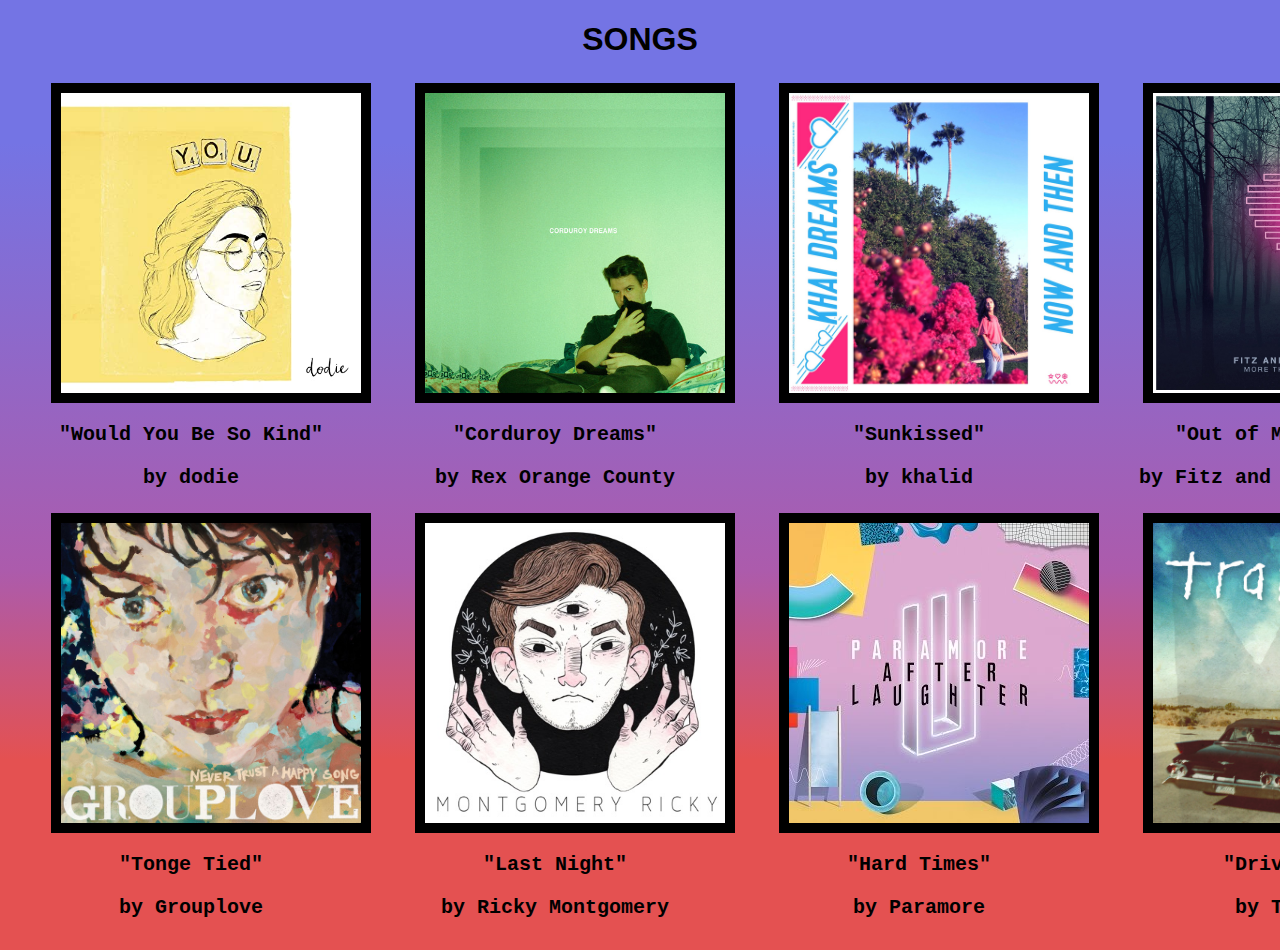
==== index.html @ 97e0b89a "rename to index" ====
<!--add in spotify codes and organize to look nicely-->
<!DOCTYPE html>
<html lang="en">
<head>
    <meta charset="UTF-8">
    <meta http-equiv="X-UA-Compatible" content="IE=edge">
    <meta name="viewport" content="width=device-width, initial-scale=1.0">
    <title>Spotify Playlist</title>
    <style>
        .center {
            display: block;
            margin-right: auto;
            margin-left: auto;
            width: 50%;
            text-align: center;
        }
        img {
            margin-left: 40px;
            margin-right: auto;
            width: 300px;
            display: block;
            border: 10px solid black;
        }
        body {
            background: linear-gradient(to bottom, rgb(116, 116, 228) 15%, rgb(172, 91, 172) 60%, rgb(228, 81, 81) 80%);
            display: fill;
        }
        .general1 {
            font-size: 20px;
            font-family: 'Courier New', Courier, monospace;
            font-weight: bold;
            word-wrap: break-word;
            text-align: center;
            margin-left: auto;
        }
    </style>
</head>
<body>
    <div class="center">
        <h1 style="font-family: 'Franklin Gothic Medium', 'Arial Narrow', Arial, sans-serif;">SONGS</h1>
    </div>
    <table>
        <tr>
            <td>
                <a href="https://open.spotify.com/track/3ZiuxcBeRanTjfHzVBuuQe?si=18ce5fff60414679" title="Would You Be So Kind" target="_blank" width="150" height="70">
                    <img src="images/wouldyou.jpg" alt="Would You Be So Kind" title="Would You Be So Kind"></a>
                <div class="general1">
                    <p>"Would You Be So Kind"</p>
                    <p>by dodie</p>
                </div>
            </td>
            <td>
                <a href="https://open.spotify.com/track/02tvc9CFnTyHuSRlGeNv9w?si=17c1e0b4e0aa45db" title="Corduroy Dreams" target="_blank">
                    <img src="images/corduroy.jpg" alt="Corduroy Dreams" title="Corduroy Dreams"></a>
                <div>
                    <p class="general1">"Corduroy Dreams"</p>
                    <p class="general1">by Rex Orange County</p>
                </div>
            </td>
            <td>
                <a href="https://open.spotify.com/track/1tD8J13a74q8fBqXwAP50j?si=607d2df0f3574725" title="Sunkissed" target="_blank">
                    <img src="images/sunkissed.jpeg" alt="Sunkissed" title="Sunkissed"></a>
                <div>
                    <p class="general1">"Sunkissed"</p>
                    <p class="general1">by khalid</p>
                </div>
            </td>
            <td>
                <a href="https://open.spotify.com/track/2AYEOC02WLhUiOoaig2SEH?si=f135f25e187043b4" title="Out of My League" target="_blank">
                    <img src="images/outofmy.jpg" alt="Out of My League" title="Out of My League"></a>
                <div>
                    <p class="general1">"Out of My League"</p>
                    <p class="general1">by Fitz and The Tantrums</p>
                </div>
            </td>
        </tr>
        <tr>
            <td>
                <a href="https://open.spotify.com/track/0GO8y8jQk1PkHzS31d699N?si=50bec04b58d6469c" title="Tongue Tied" target="_blank">
                    <img src="images/tied.jpeg" alt="Tongue Tied" title="Tongue Tied"></a>
                <div>
                    <p class="general1">"Tonge Tied"</p>
                    <p class="general1">by Grouplove</p>
                </div>
            </td>
            <td>
                <a href="https://open.spotify.com/track/69dV0XDWwT1g7oLLE4lbJs?si=99c0b182f4704d8a" title="Last Night" target="_blank">
                    <img src="images/lastnight.jpeg" alt="Last Night" title="Last Night"></a>
                <div>
                    <p class="general1">"Last Night"</p>
                    <p class="general1">by Ricky Montgomery</p>
                </div>
            </td>
            <td>
                <a href="https://open.spotify.com/track/0w5Bdu51Ka25Pf3hojsKHh?si=c639fe297c3b4900" title="Hard Times" target="_blank">
                    <img src="images/hardtimes.jpg" alt="Hard Times" title="Hard Times"></a>
                <div>
                    <p class="general1">"Hard Times"</p>
                    <p class="general1">by Paramore</p>
                </div>
            </td>
            <td>
                <a href="https://open.spotify.com/track/0KAiuUOrLTIkzkpfpn9jb9?si=e868e614ec054108" title="Drive By" target="_blank">
                    <img src="images/driveby.jpeg" alt="Drive By" title="Drive By"></a>
                <div>
                    <p class="general1">"Drive By"</p>
                    <p class="general1">by Train</p>
                </div>
            </td>
        </tr>
    </table>
</body>
</html>
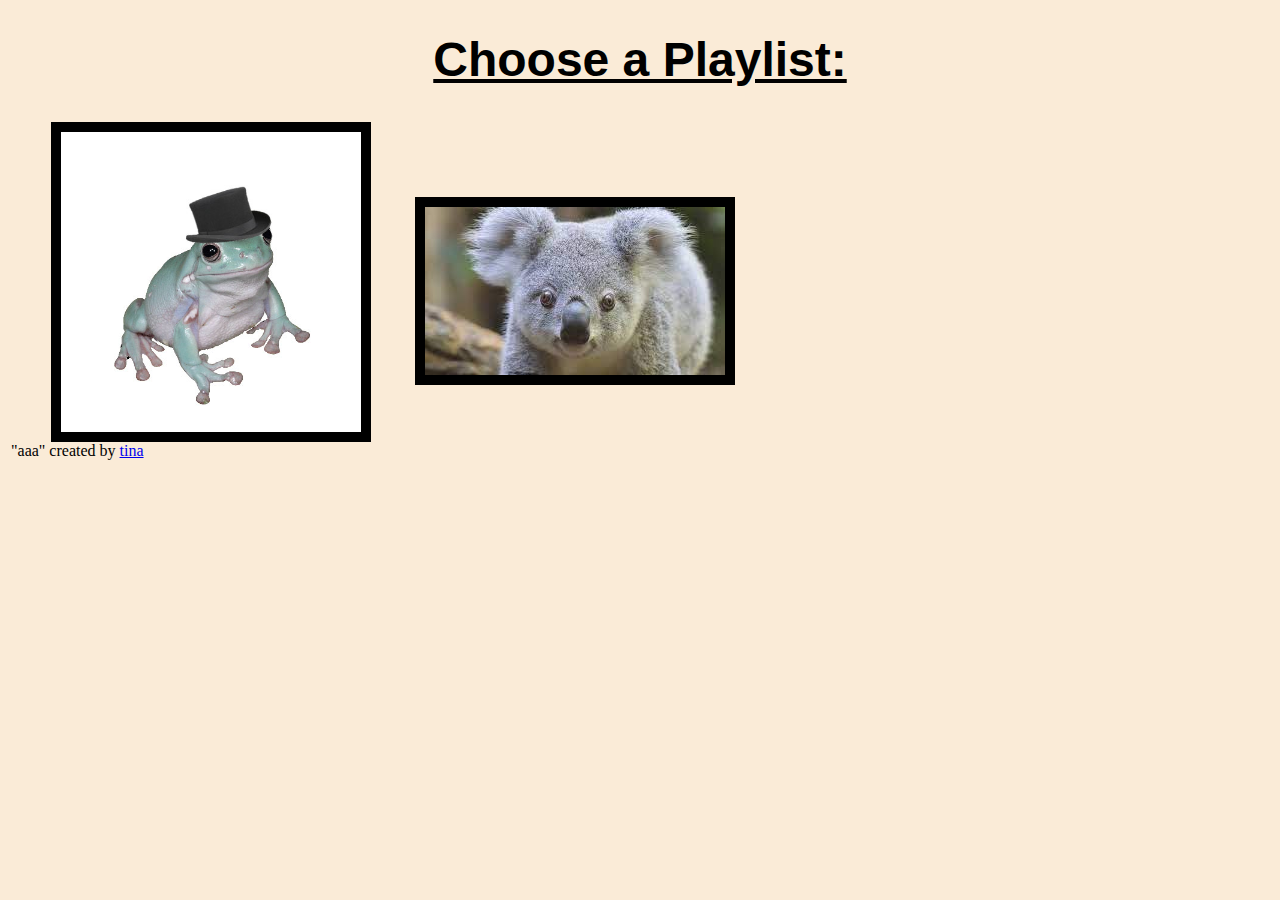
==== commit 4229b903: "updated homepage" ====
--- a/index.html
+++ b/index.html
@@ -1,11 +1,10 @@
-<!--add in spotify codes and organize to look nicely-->
 <!DOCTYPE html>
 <html lang="en">
 <head>
+    <title>Spotify Playlist</title>
     <meta charset="UTF-8">
     <meta http-equiv="X-UA-Compatible" content="IE=edge">
     <meta name="viewport" content="width=device-width, initial-scale=1.0">
-    <title>Spotify Playlist</title>
     <style>
         .center {
             display: block;
@@ -14,6 +13,14 @@
             width: 50%;
             text-align: center;
         }
+        body {
+            background-color: antiquewhite;
+        }
+        h1 {
+            font-family:'Gill Sans', 'Gill Sans MT', Calibri, 'Trebuchet MS', sans-serif;
+            font-size: 48px;
+            text-decoration: underline;
+        }
         img {
             margin-left: 40px;
             margin-right: auto;
@@ -21,91 +28,18 @@
             display: block;
             border: 10px solid black;
         }
-        body {
-            background: linear-gradient(to bottom, rgb(116, 116, 228) 15%, rgb(172, 91, 172) 60%, rgb(228, 81, 81) 80%);
-            display: fill;
-        }
-        .general1 {
-            font-size: 20px;
-            font-family: 'Courier New', Courier, monospace;
-            font-weight: bold;
-            word-wrap: break-word;
-            text-align: center;
-            margin-left: auto;
-        }
     </style>
 </head>
 <body>
-    <div class="center">
-        <h1 style="font-family: 'Franklin Gothic Medium', 'Arial Narrow', Arial, sans-serif;">SONGS</h1>
-    </div>
+    <h1 class="center">Choose a Playlist:</h1>
     <table>
         <tr>
             <td>
-                <a href="https://open.spotify.com/track/3ZiuxcBeRanTjfHzVBuuQe?si=18ce5fff60414679" title="Would You Be So Kind" target="_blank" width="150" height="70">
-                    <img src="images/wouldyou.jpg" alt="Would You Be So Kind" title="Would You Be So Kind"></a>
-                <div class="general1">
-                    <p>"Would You Be So Kind"</p>
-                    <p>by dodie</p>
-                </div>
+                <a href="aaa.html" title="aaa" target="_blank"><img src="images/frog.jpg" alt="aaa" title="aaa"></a>
+                <div>"aaa" created by <a href="https://open.spotify.com/user/k1mk7td7v22ju0buc2jusk6e1?si=5749c8cb76a644d1" title="tina" target="_blank">tina</a></div>
             </td>
             <td>
-                <a href="https://open.spotify.com/track/02tvc9CFnTyHuSRlGeNv9w?si=17c1e0b4e0aa45db" title="Corduroy Dreams" target="_blank">
-                    <img src="images/corduroy.jpg" alt="Corduroy Dreams" title="Corduroy Dreams"></a>
-                <div>
-                    <p class="general1">"Corduroy Dreams"</p>
-                    <p class="general1">by Rex Orange County</p>
-                </div>
-            </td>
-            <td>
-                <a href="https://open.spotify.com/track/1tD8J13a74q8fBqXwAP50j?si=607d2df0f3574725" title="Sunkissed" target="_blank">
-                    <img src="images/sunkissed.jpeg" alt="Sunkissed" title="Sunkissed"></a>
-                <div>
-                    <p class="general1">"Sunkissed"</p>
-                    <p class="general1">by khalid</p>
-                </div>
-            </td>
-            <td>
-                <a href="https://open.spotify.com/track/2AYEOC02WLhUiOoaig2SEH?si=f135f25e187043b4" title="Out of My League" target="_blank">
-                    <img src="images/outofmy.jpg" alt="Out of My League" title="Out of My League"></a>
-                <div>
-                    <p class="general1">"Out of My League"</p>
-                    <p class="general1">by Fitz and The Tantrums</p>
-                </div>
-            </td>
-        </tr>
-        <tr>
-            <td>
-                <a href="https://open.spotify.com/track/0GO8y8jQk1PkHzS31d699N?si=50bec04b58d6469c" title="Tongue Tied" target="_blank">
-                    <img src="images/tied.jpeg" alt="Tongue Tied" title="Tongue Tied"></a>
-                <div>
-                    <p class="general1">"Tonge Tied"</p>
-                    <p class="general1">by Grouplove</p>
-                </div>
-            </td>
-            <td>
-                <a href="https://open.spotify.com/track/69dV0XDWwT1g7oLLE4lbJs?si=99c0b182f4704d8a" title="Last Night" target="_blank">
-                    <img src="images/lastnight.jpeg" alt="Last Night" title="Last Night"></a>
-                <div>
-                    <p class="general1">"Last Night"</p>
-                    <p class="general1">by Ricky Montgomery</p>
-                </div>
-            </td>
-            <td>
-                <a href="https://open.spotify.com/track/0w5Bdu51Ka25Pf3hojsKHh?si=c639fe297c3b4900" title="Hard Times" target="_blank">
-                    <img src="images/hardtimes.jpg" alt="Hard Times" title="Hard Times"></a>
-                <div>
-                    <p class="general1">"Hard Times"</p>
-                    <p class="general1">by Paramore</p>
-                </div>
-            </td>
-            <td>
-                <a href="https://open.spotify.com/track/0KAiuUOrLTIkzkpfpn9jb9?si=e868e614ec054108" title="Drive By" target="_blank">
-                    <img src="images/driveby.jpeg" alt="Drive By" title="Drive By"></a>
-                <div>
-                    <p class="general1">"Drive By"</p>
-                    <p class="general1">by Train</p>
-                </div>
+                <a href="love3.html" title="aaa" target="_blank"><img src="images/koala.jpeg" alt="aaa" title="aaa"></a>
             </td>
         </tr>
     </table>
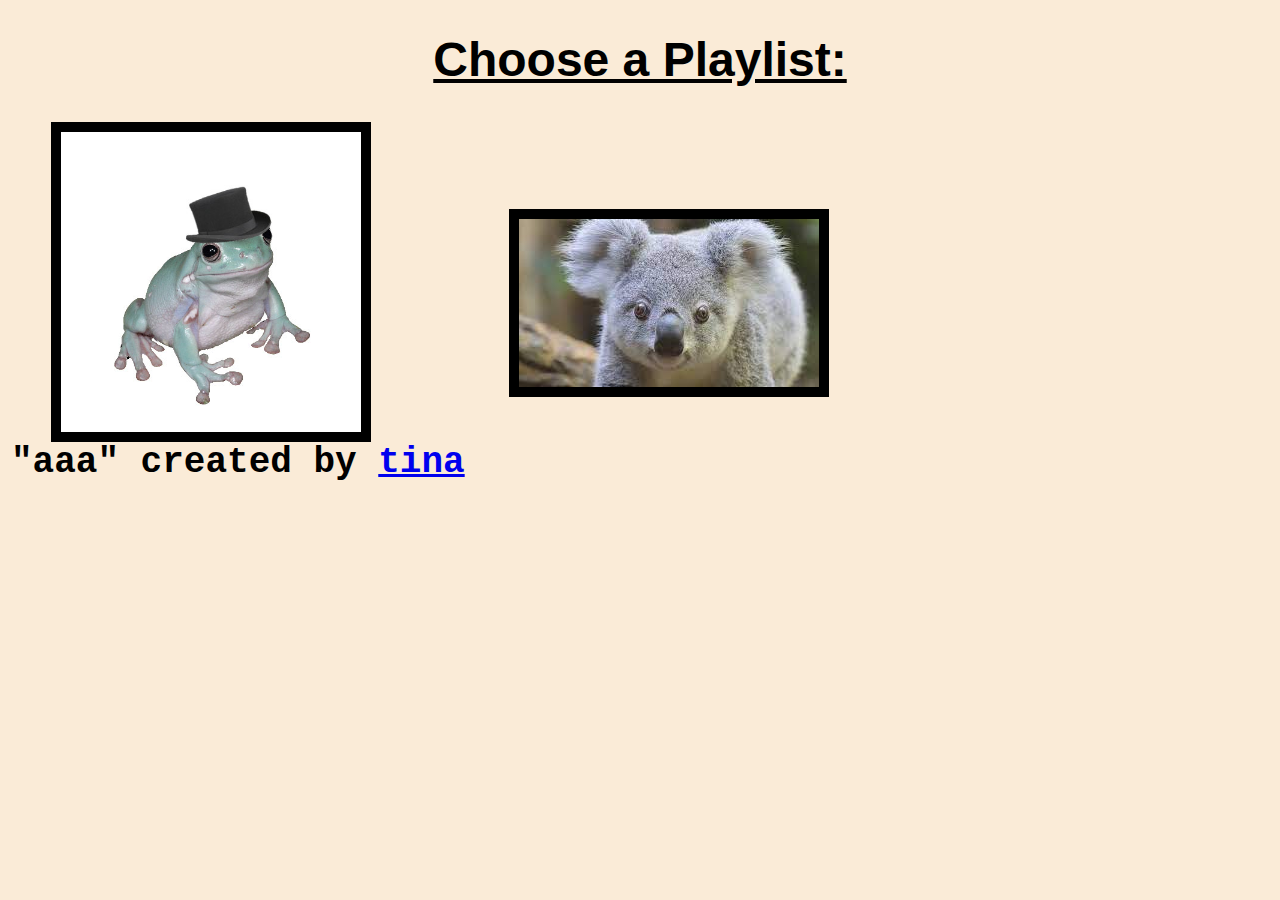
==== commit 323fecb7: "more changes" ====
--- a/index.html
+++ b/index.html
@@ -28,6 +28,14 @@
             display: block;
             border: 10px solid black;
         }
+        .general1 {
+            font-size: 36px;
+            font-family: 'Courier New', Courier, monospace;
+            font-weight: bold;
+            word-wrap: break-word;
+            text-align: center;
+            margin-left: auto;
+        }
     </style>
 </head>
 <body>
@@ -36,7 +44,7 @@
         <tr>
             <td>
                 <a href="aaa.html" title="aaa" target="_blank"><img src="images/frog.jpg" alt="aaa" title="aaa"></a>
-                <div>"aaa" created by <a href="https://open.spotify.com/user/k1mk7td7v22ju0buc2jusk6e1?si=5749c8cb76a644d1" title="tina" target="_blank">tina</a></div>
+                <div class="general1">"aaa" created by <a href="https://open.spotify.com/user/k1mk7td7v22ju0buc2jusk6e1?si=5749c8cb76a644d1" title="tina" target="_blank">tina</a></div>
             </td>
             <td>
                 <a href="love3.html" title="aaa" target="_blank"><img src="images/koala.jpeg" alt="aaa" title="aaa"></a>
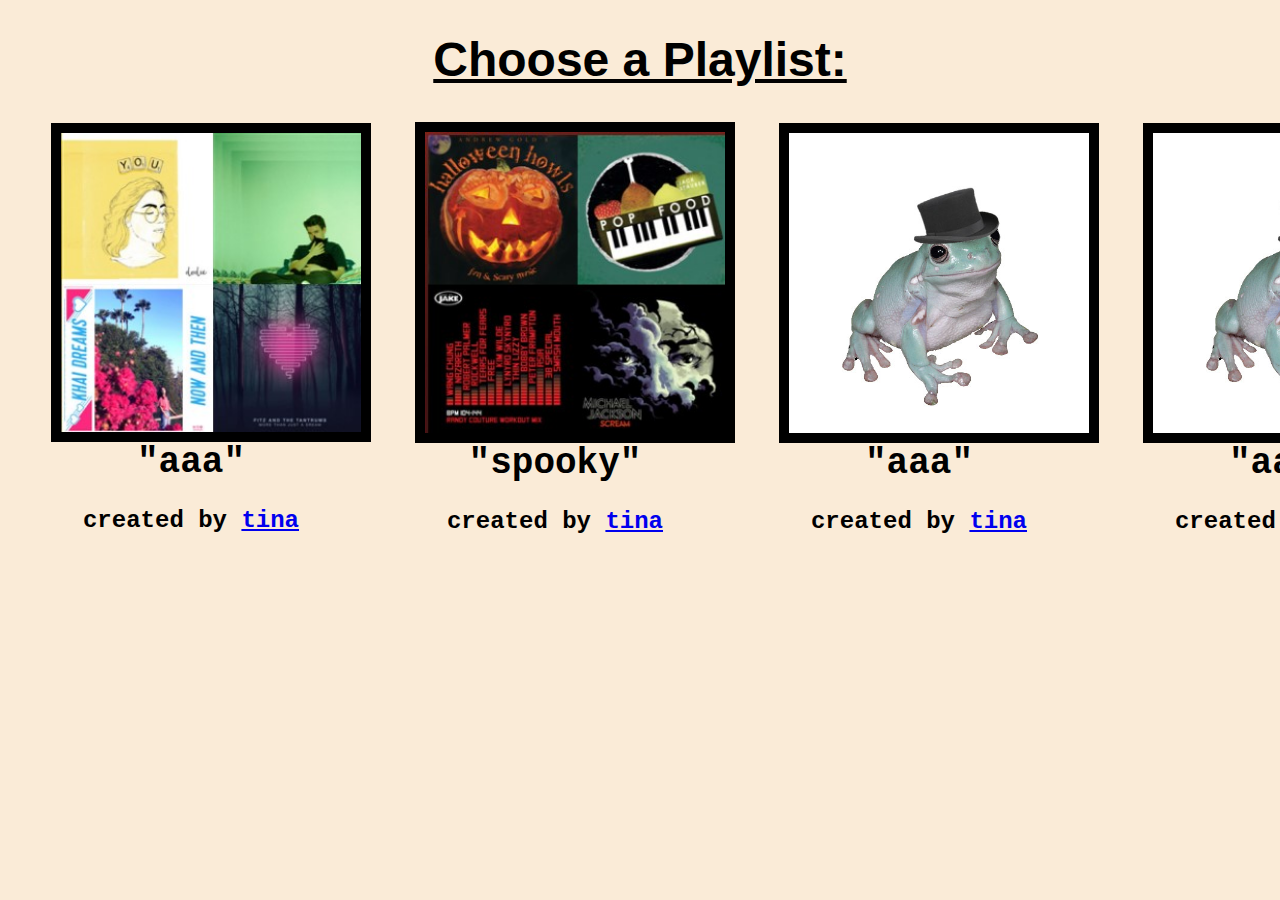
==== commit d7db5177: "updates" ====
--- a/index.html
+++ b/index.html
@@ -35,6 +35,16 @@
             word-wrap: break-word;
             text-align: center;
             margin-left: auto;
+            text-decoration: none;
+        }
+        .general2 {
+            font-size: 24px;
+            font-family: 'Courier New', Courier, monospace;
+            font-weight: bold;
+            word-wrap: break-word;
+            text-align: center;
+            margin-left: auto;
+            text-decoration: none;
         }
     </style>
 </head>
@@ -43,11 +53,24 @@
     <table>
         <tr>
             <td>
-                <a href="aaa.html" title="aaa" target="_blank"><img src="images/frog.jpg" alt="aaa" title="aaa"></a>
-                <div class="general1">"aaa" created by <a href="https://open.spotify.com/user/k1mk7td7v22ju0buc2jusk6e1?si=5749c8cb76a644d1" title="tina" target="_blank">tina</a></div>
+                <a href="aaa.html" title="aaa" target="_blank"><img src="images/playlistaaa.jpg" alt="aaa" title="aaa"></a>
+                <div class="general1">"aaa"</div>
+                <p class="general2">created by <a href="https://open.spotify.com/user/k1mk7td7v22ju0buc2jusk6e1?si=5749c8cb76a644d1">tina</a></p>
             </td>
             <td>
-                <a href="love3.html" title="aaa" target="_blank"><img src="images/koala.jpeg" alt="aaa" title="aaa"></a>
+                <a href="spooky.html" title="spooky" target="_blank"><img src="images/spooky.jpg" alt="spooky" title="spooky"></a>
+                <div class="general1">"spooky"</div>
+                <p class="general2">created by <a href="https://open.spotify.com/user/k1mk7td7v22ju0buc2jusk6e1?si=5749c8cb76a644d1">tina</a></p>
+            </td>
+            <td>
+                <a href="aaa.html" title="aaa" target="_blank"><img src="images/frog.jpg" alt="aaa" title="aaa"></a>
+                <div class="general1">"aaa"</div>
+                <p class="general2">created by <a href="https://open.spotify.com/user/k1mk7td7v22ju0buc2jusk6e1?si=5749c8cb76a644d1">tina</a></p>
+            </td>
+            <td>
+                <a href="aaa.html" title="aaa" target="_blank"><img src="images/frog.jpg" alt="aaa" title="aaa"></a>
+                <div class="general1">"aaa"</div>
+                <p class="general2">created by <a href="https://open.spotify.com/user/k1mk7td7v22ju0buc2jusk6e1?si=5749c8cb76a644d1">tina</a></p>
             </td>
         </tr>
     </table>
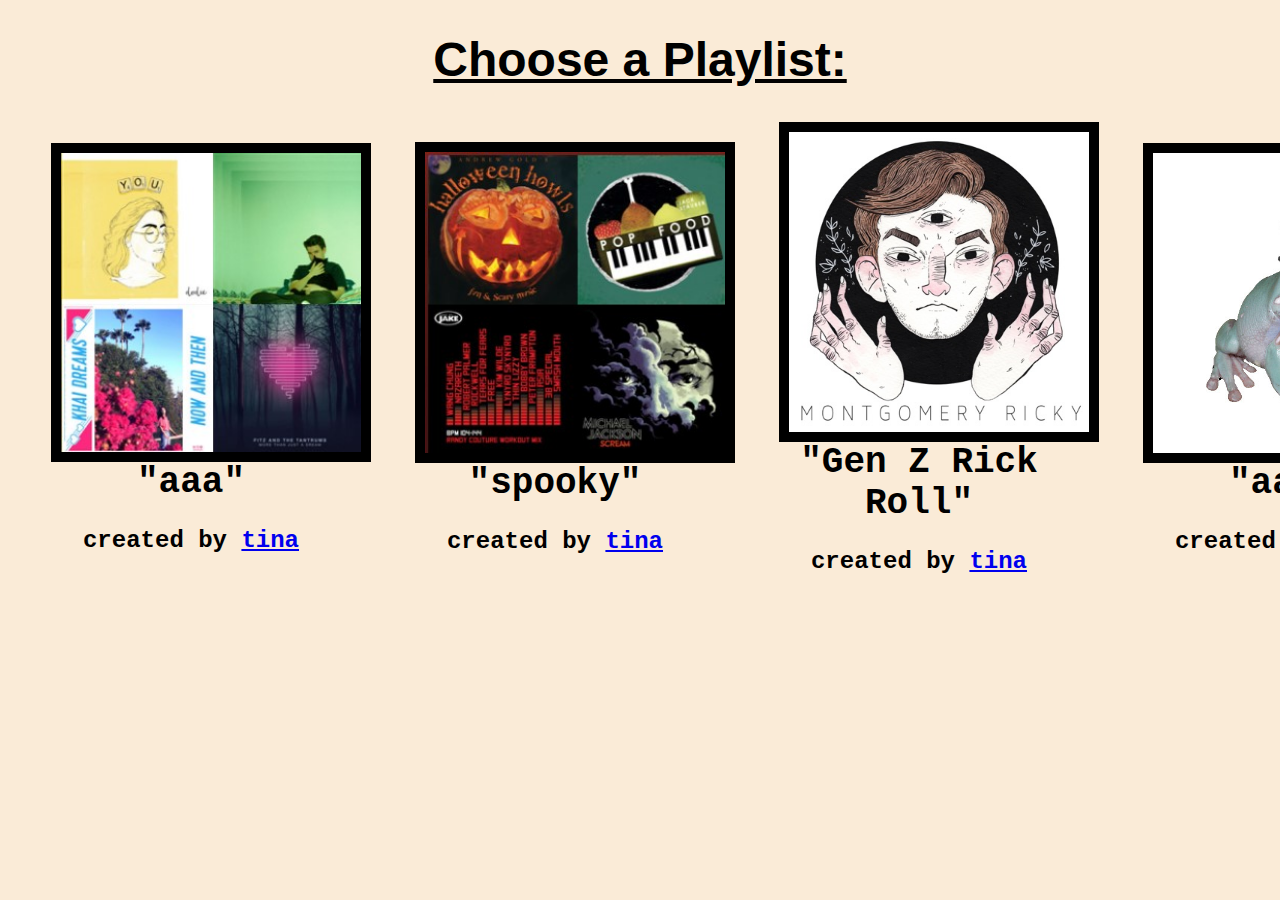
==== commit 88f85c24: "more updates" ====
--- a/index.html
+++ b/index.html
@@ -1,7 +1,7 @@
 <!DOCTYPE html>
 <html lang="en">
 <head>
-    <title>Spotify Playlist</title>
+    <title>Spotify Playlist: Home</title>
     <meta charset="UTF-8">
     <meta http-equiv="X-UA-Compatible" content="IE=edge">
     <meta name="viewport" content="width=device-width, initial-scale=1.0">
@@ -63,8 +63,8 @@
                 <p class="general2">created by <a href="https://open.spotify.com/user/k1mk7td7v22ju0buc2jusk6e1?si=5749c8cb76a644d1">tina</a></p>
             </td>
             <td>
-                <a href="aaa.html" title="aaa" target="_blank"><img src="images/frog.jpg" alt="aaa" title="aaa"></a>
-                <div class="general1">"aaa"</div>
+                <a href="ricky.html" title="Gen Z Rick Roll" target="_blank"><img src="images/lastnight.jpeg" alt="Gen Z Rick Roll" title="Gen Z Rick Roll"></a>
+                <div class="general1">"Gen Z Rick Roll"</div>
                 <p class="general2">created by <a href="https://open.spotify.com/user/k1mk7td7v22ju0buc2jusk6e1?si=5749c8cb76a644d1">tina</a></p>
             </td>
             <td>
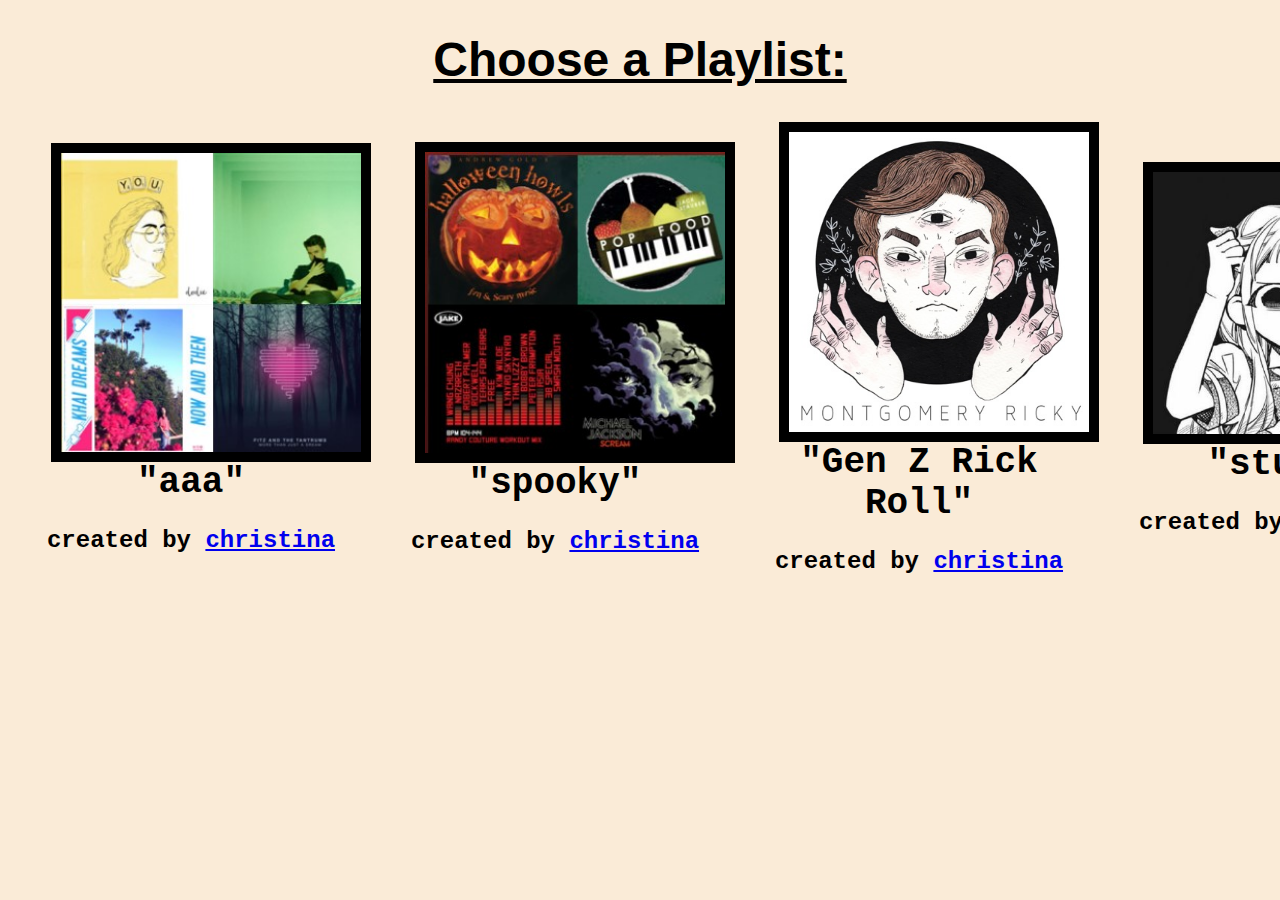
==== commit a3b7c02d: "finalizing I" ====
--- a/index.html
+++ b/index.html
@@ -55,22 +55,22 @@
             <td>
                 <a href="aaa.html" title="aaa" target="_blank"><img src="images/playlistaaa.jpg" alt="aaa" title="aaa"></a>
                 <div class="general1">"aaa"</div>
-                <p class="general2">created by <a href="https://open.spotify.com/user/k1mk7td7v22ju0buc2jusk6e1?si=5749c8cb76a644d1">tina</a></p>
+                <p class="general2">created by <a href="https://open.spotify.com/user/k1mk7td7v22ju0buc2jusk6e1?si=5749c8cb76a644d1">christina</a></p>
             </td>
             <td>
                 <a href="spooky.html" title="spooky" target="_blank"><img src="images/spooky.jpg" alt="spooky" title="spooky"></a>
                 <div class="general1">"spooky"</div>
-                <p class="general2">created by <a href="https://open.spotify.com/user/k1mk7td7v22ju0buc2jusk6e1?si=5749c8cb76a644d1">tina</a></p>
+                <p class="general2">created by <a href="https://open.spotify.com/user/k1mk7td7v22ju0buc2jusk6e1?si=5749c8cb76a644d1">christina</a></p>
             </td>
             <td>
                 <a href="ricky.html" title="Gen Z Rick Roll" target="_blank"><img src="images/lastnight.jpeg" alt="Gen Z Rick Roll" title="Gen Z Rick Roll"></a>
                 <div class="general1">"Gen Z Rick Roll"</div>
-                <p class="general2">created by <a href="https://open.spotify.com/user/k1mk7td7v22ju0buc2jusk6e1?si=5749c8cb76a644d1">tina</a></p>
+                <p class="general2">created by <a href="https://open.spotify.com/user/k1mk7td7v22ju0buc2jusk6e1?si=5749c8cb76a644d1">christina</a></p>
             </td>
             <td>
-                <a href="aaa.html" title="aaa" target="_blank"><img src="images/frog.jpg" alt="aaa" title="aaa"></a>
-                <div class="general1">"aaa"</div>
-                <p class="general2">created by <a href="https://open.spotify.com/user/k1mk7td7v22ju0buc2jusk6e1?si=5749c8cb76a644d1">tina</a></p>
+                <a href="study.html" title="aaa" target="_blank"><img src="images/yashiro.jpg" alt="aaa" title="aaa"></a>
+                <div class="general1">"study"</div>
+                <p class="general2">created by <a href="https://open.spotify.com/user/k1mk7td7v22ju0buc2jusk6e1?si=5749c8cb76a644d1">christina</a></p>
             </td>
         </tr>
     </table>
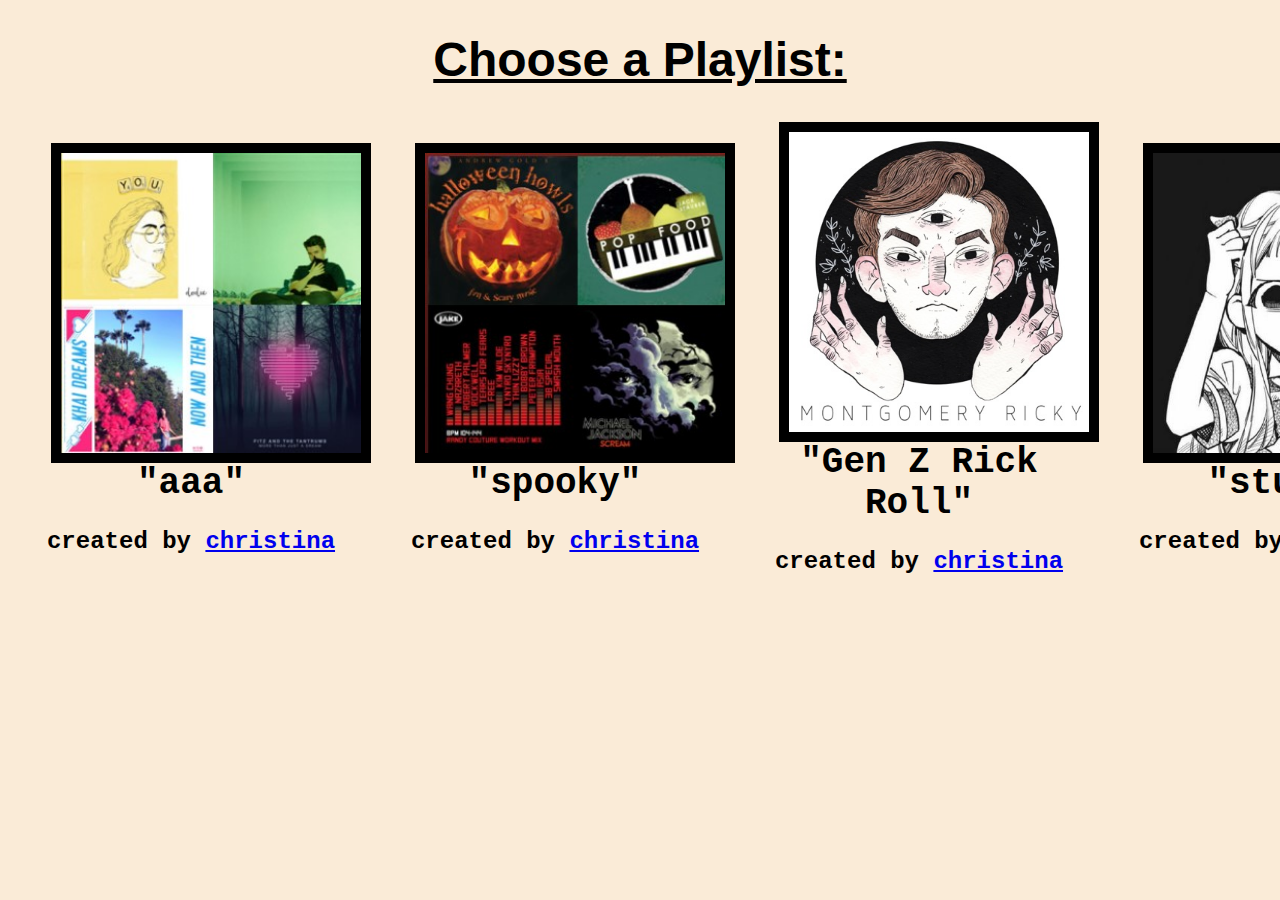
==== commit 85dd831c: "finalized 2" ====
--- a/index.html
+++ b/index.html
@@ -25,6 +25,7 @@
             margin-left: 40px;
             margin-right: auto;
             width: 300px;
+            height: 300px;
             display: block;
             border: 10px solid black;
         }
